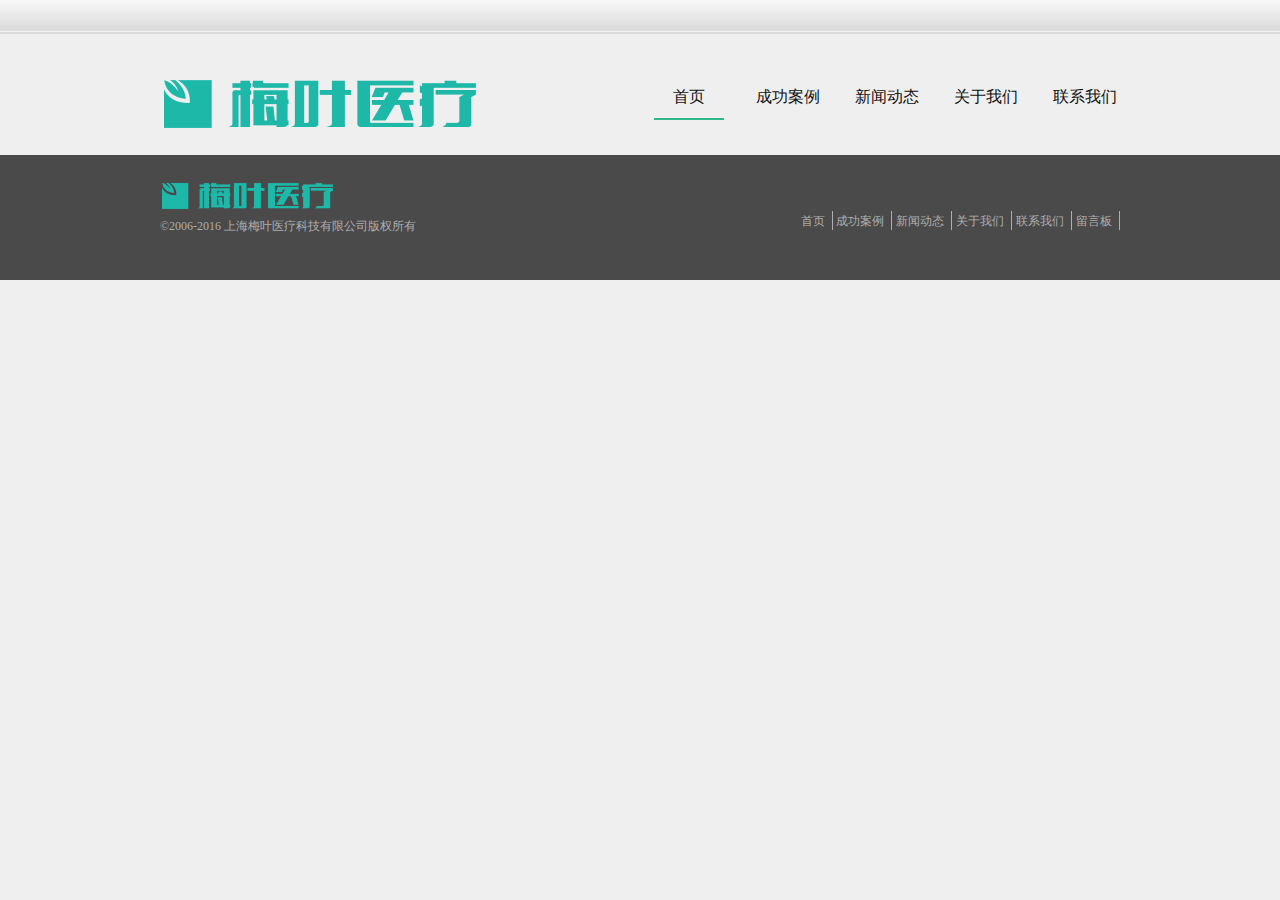
==== index.html @ 851a279c "contact finish" ====
<!DOCTYPE html>
<html lang="en">

<head>
    <meta charset="UTF-8">
    <meta name="description" content="上海梅叶医疗科技有限公司官方首页">
    <meta name="keywords" content="梅叶 医疗 ">
    <title>上海梅叶医疗科技有限公司</title>
    <link rel="stylesheet" href="css/style.css">
    <link rel="stylesheet" href="css/zerogrid.css">
    <script type="text/javascript" src="js/jquery-1.12.0.min.js"></script>
    <script type="text/javascript" src="js/function.js"></script>

    <body>
        <header>
            <div class="TopTable"></div>
            <div class="WebHeader">
                <div class="HeadRow">
                    <div class="logo">
                        <img src="res/logo1.png" alt="logo">
                    </div>
                    <div class="nav">
                        <ul>
                            <li class="active"><a href="index.html">首页</a></li>
                            <li><a href="example.html">成功案例</a></li>
                            <li><a href="news.html">新闻动态</a></li>
                            <li><a href="about.html">关于我们</a></li>
                            <li><a href="contact.html">联系我们</a></li>
                        </ul>
                    </div>
                </div>
            </div>
        </header>
        <section>
        </section>
        <footer>
            <div class="wrap">
                <div class="Lfoot">
                    <img src="res/logo1.png" alt="logo">
                    <br>
                    <p>©2006-2016 上海梅叶医疗科技有限公司版权所有</p>
                </div>
                <div class="Rfoot">
                    <ul>
                        <li><a href="">首页</a></li>
                        <li><a href="">成功案例</a></li>
                        <li><a href="">新闻动态</a></li>
                        <li><a href="">关于我们</a></li>
                        <li><a href="">联系我们</a></li>
                        <li class="lastLi"><a href="">留言板</a></li>
                    </ul>
                </div>
            </div>
        </footer>
    </body>

</html>
---- css/style.css ----
@charset "utf-8"
/* ---------------------------------------------------------------------------- 
/* ------------------------------------Reset----------------------------------- 
/* ---------------------------------------------------------------------------- */

* {
    margin: 0;
    padding: 0;
}

ul {
    list-style: none;
}

a {
    color: #4C4C4C;
    text-decoration: none;
}

a:hover {
    text-decoration: none;
}

/* ---------------------------------------------------------------------------- 
/* ------------------------------------Html-Body------------------------------- 
/* ---------------------------------------------------------------------------- */

body {
    margin: 0px;
    padding: 0px;
    background: #efefef;
    color: #656565;
    font: 14px/22px "Microsoft YaHei", arial, serif;
    font-family: Montserrat, sans-serif;
}

h1,
h2,
h3,
h4,
h5,
h6 {
    font-size: 16px;
    font-family: 'Microsoft yahei', Arial, sans-serif;
    font-weight: 500;
    color: #333;
}

p {
    margin: 0 0 10px;
    height: 20px;
}

.wrap {
    position: relative;
    width: 960px;
    padding: 0;
    margin: 0 auto;
    text-align: left;
}


/* ---------------------------------------------------------------------------- 
/* ------------------------------------header------------------------------- 
/* ---------------------------------------------------------------------------- */

.TopTable {
    height: 35px;
    background: url(../res/topline.gif) repeat;
    width: 100%;
}

.WebHeader {
    width: 100%;
    height: 60px;
}

.HeadRow {
    width: 960px;
    height: 35px;
    margin: 40px auto;
    vertical-align: top;
}

.logo {
    height: 100%;
    display: table;
    float: left;
}

.logo img {
    height: 100%
}

.nav {
    float: right;
    text-align: center;
    display: inline-block;
}

.nav ul {
    margin-top: 8px;
    padding: 0;
}

.nav li {
    width: 70px;
    height: 35px;
    margin-left: 25px;
    display: inline-block;
    cursor: pointer;
}

.nav a {
    font-size: 16px;
    color: #111;
    font-family: 微软雅黑, 宋体;
}

.nav li:hover {
    border-bottom: 2px solid #2fb789;
    line-height: 150%;
}

.nav .active {
    border-bottom: 2px solid #2fb789;
    line-height: 150%;
}

.banner_c {
    width: 100%;
}
/* ---------------------------------------------------------------------------- 
/* ------------------------------------section------------------------------- 
/* ---------------------------------------------------------------------------- */

section{
    margin-top: 20px;
}

.title_2{
    margin-left: 10px;
    width: 70px;
    line-height: 130%;
    text-align: center;
}

.wrap-col{
   margin: 0;

}

.BorderLine{
    height: 5px;
    width: 100%;
}

.MainLine{
    width: 70px;
    float: left;
    z-index: 10;
    border-bottom: 2px solid #218100;
}
.SideLine{
    width: 100%;
    border-top: 2px solid #9c9c9c;
}
.table_0{
    padding: 10px 0 10px 0;
}
.table_1{
    padding: 10px 0 10px 0;
    border-bottom: 1px dashed #9c9c9c;
}

.TableTile{
    height: 30px;
    line-height: 30px;
    vertical-align: bottom;
}
.TableTile img{
    float: left;
}
.service{
    margin: 5px 0 5px;
    height: 20px;
    cursor: pointer;
    line-height: 20px;
}
.service img{
    margin-right: 10px;
}
.service a{
    clear: both;
}
/* ---------------------------------------------------------------------------- 
/* ------------------------------------footer------------------------------- 
/* ---------------------------------------------------------------------------- */
footer{
    height: 125px;
    background-color: #4a4a4a;
}
.Lfoot{
    margin-top: 25px;
    float: left;
}
.Lfoot img{
    height: 30px;
}

footer p,a {

    color: #AEAEAE;
    line-height: 1.8;
    font-size: 12px;
    font-family: "微软雅黑","黑体","新宋体","Arial Unicode MS"
}

.Rfoot{
    margin-top: 40px;
    float: right;
}
.Rfoot li{
    height: 19px;
    line-height: 15px;
    padding-right: 7px;
    display: inline-block;
    border-right: 1px solid #AEAEAE;
}
.Rfoot a{
    margin: 0;
    padding: 0;
}
---- css/zerogrid.css ----
/*
Zerotheme.com | Free Html5 Responsive Templates
Zerogrid - A Single Grid System for Responsive Design
Author: Kimmy
Version : 3.0
Author URI: http://www.zerotheme.com/
*/
/* -------------------------------------------- */
/* ------------------Grid System--------------- */ 
.zerogrid{ width: 960px; position: relative; margin: 0 auto; padding: 0px;}
.zerogrid:after { content: "\0020"; display: block; height: 0; clear: both; visibility: hidden; }

.zerogrid .f-right{float: right!important;}
.zerogrid .f-left{float: left!important;}

.zerogrid .row{}
.zerogrid .row:before,.row:after { content: '\0020'; display: block; overflow: hidden; visibility: hidden; width: 0; height: 0; }
.zerogrid .row:after{clear: both; }
.zerogrid .row{zoom: 1;}

.zerogrid .wrap-col{margin:10px;}

.zerogrid .col-1-2, .zerogrid .col-1-3, .zerogrid .col-2-3, .zerogrid .col-1-4, .zerogrid .col-2-4, .zerogrid .col-3-4, .zerogrid .col-1-5, .zerogrid .col-2-5, .zerogrid .col-3-5, .zerogrid .col-4-5, .zerogrid .col-1-6, .zerogrid .col-2-6, .zerogrid .col-3-6, .zerogrid .col-4-6, .zerogrid .col-5-6{float:left; display: inline-block;}

.zerogrid .col-full{width:100%;}

.zerogrid .col-1-2,.zerogrid .col-1-2-fixed{width:50%;}
.zerogrid .offset-1-2{margin-left: 50%;}

.zerogrid .col-1-3,.zerogrid .col-1-3-fixed{width:33.33%;}
.zerogrid .col-2-3,.zerogrid .col-2-3-fixed{width:66.66%;}
.zerogrid .offset-1-3{margin-left: 33.33%;}
.zerogrid .offset-2-3{margin-left: 66.66%;}

.zerogrid .col-1-4,.zerogrid .col-1-4-fixed{width:25%;}
.zerogrid .col-2-4,.zerogrid .col-2-4-fixed{width:50%;}
.zerogrid .col-3-4,.zerogrid .col-3-4-fixed{width:75%;}
.zerogrid .offset-1-4{margin-left: 25%;}
.zerogrid .offset-2-4{margin-left: 50%;}
.zerogrid .offset-3-4{margin-left: 75%;}

.zerogrid .col-1-5,.zerogrid .col-1-5-fixed{width:20%;}
.zerogrid .col-2-5,.zerogrid .col-2-5-fixed{width:40%;}
.zerogrid .col-3-5,.zerogrid .col-3-5-fixed{width:60%;}
.zerogrid .col-4-5,.zerogrid .col-4-5-fixed{width:80%;}
.zerogrid .offset-1-5{margin-left: 20%;}
.zerogrid .offset-2-5{margin-left: 40%;}
.zerogrid .offset-3-5{margin-left: 60%;}
.zerogrid .offset-4-5{margin-left: 80%;}

.zerogrid .col-1-6,.zerogrid .col-1-6-fixed{width:16.66%;}
.zerogrid .col-2-6,.zerogrid .col-2-6-fixed{width:33.33%;}
.zerogrid .col-3-6,.zerogrid .col-3-6-fixed{width:50%;}
.zerogrid .col-4-6,.zerogrid .col-4-6-fixed{width:66.66%;}
.zerogrid .col-5-6,.zerogrid .col-5-6-fixed{width:83.33%;}
.zerogrid .offset-1-6{margin-left: 16.66%;}
.zerogrid .offset-2-6{margin-left: 33.33%;}
.zerogrid .offset-3-6{margin-left: 50%;}
.zerogrid .offset-4-6{margin-left: 66.66%;}
.zerogrid .offset-5-6{margin-left: 83.33%;}

@media only screen and (min-width: 960px) and (max-width: 1199px) {
	.zerogrid{width:100%;}
}

@media only screen and (min-width: 768px) and (max-width: 959px) {
	.zerogrid{width:768px;}
}

@media only screen and (max-width: 767px) {
	.zerogrid, .zerogrid .col-1-2, .zerogrid .col-1-3, .zerogrid .col-2-3, .zerogrid .col-1-4, .zerogrid .col-2-4, .zerogrid .col-3-4, .zerogrid .col-1-5, .zerogrid .col-2-5, .zerogrid .col-3-5, .zerogrid .col-4-5, .zerogrid .col-1-6, .zerogrid .col-2-6, .zerogrid .col-3-6, .zerogrid .col-4-6, .zerogrid .col-5-6{width:100%;}
	
	.zerogrid .offset-1-2, .zerogrid .offset-1-3, .zerogrid .offset-2-3, .zerogrid .offset-1-4, .zerogrid .offset-2-4, .zerogrid .offset-3-4, .zerogrid .offset-1-5, .zerogrid .offset-2-5, .zerogrid .offset-3-5, .zerogrid .offset-4-5, .zerogrid .offset-1-6, .zerogrid .offset-2-6, .zerogrid .offset-3-6, .zerogrid .offset-4-6, .zerogrid .offset-5-6{margin-left:0;}
}
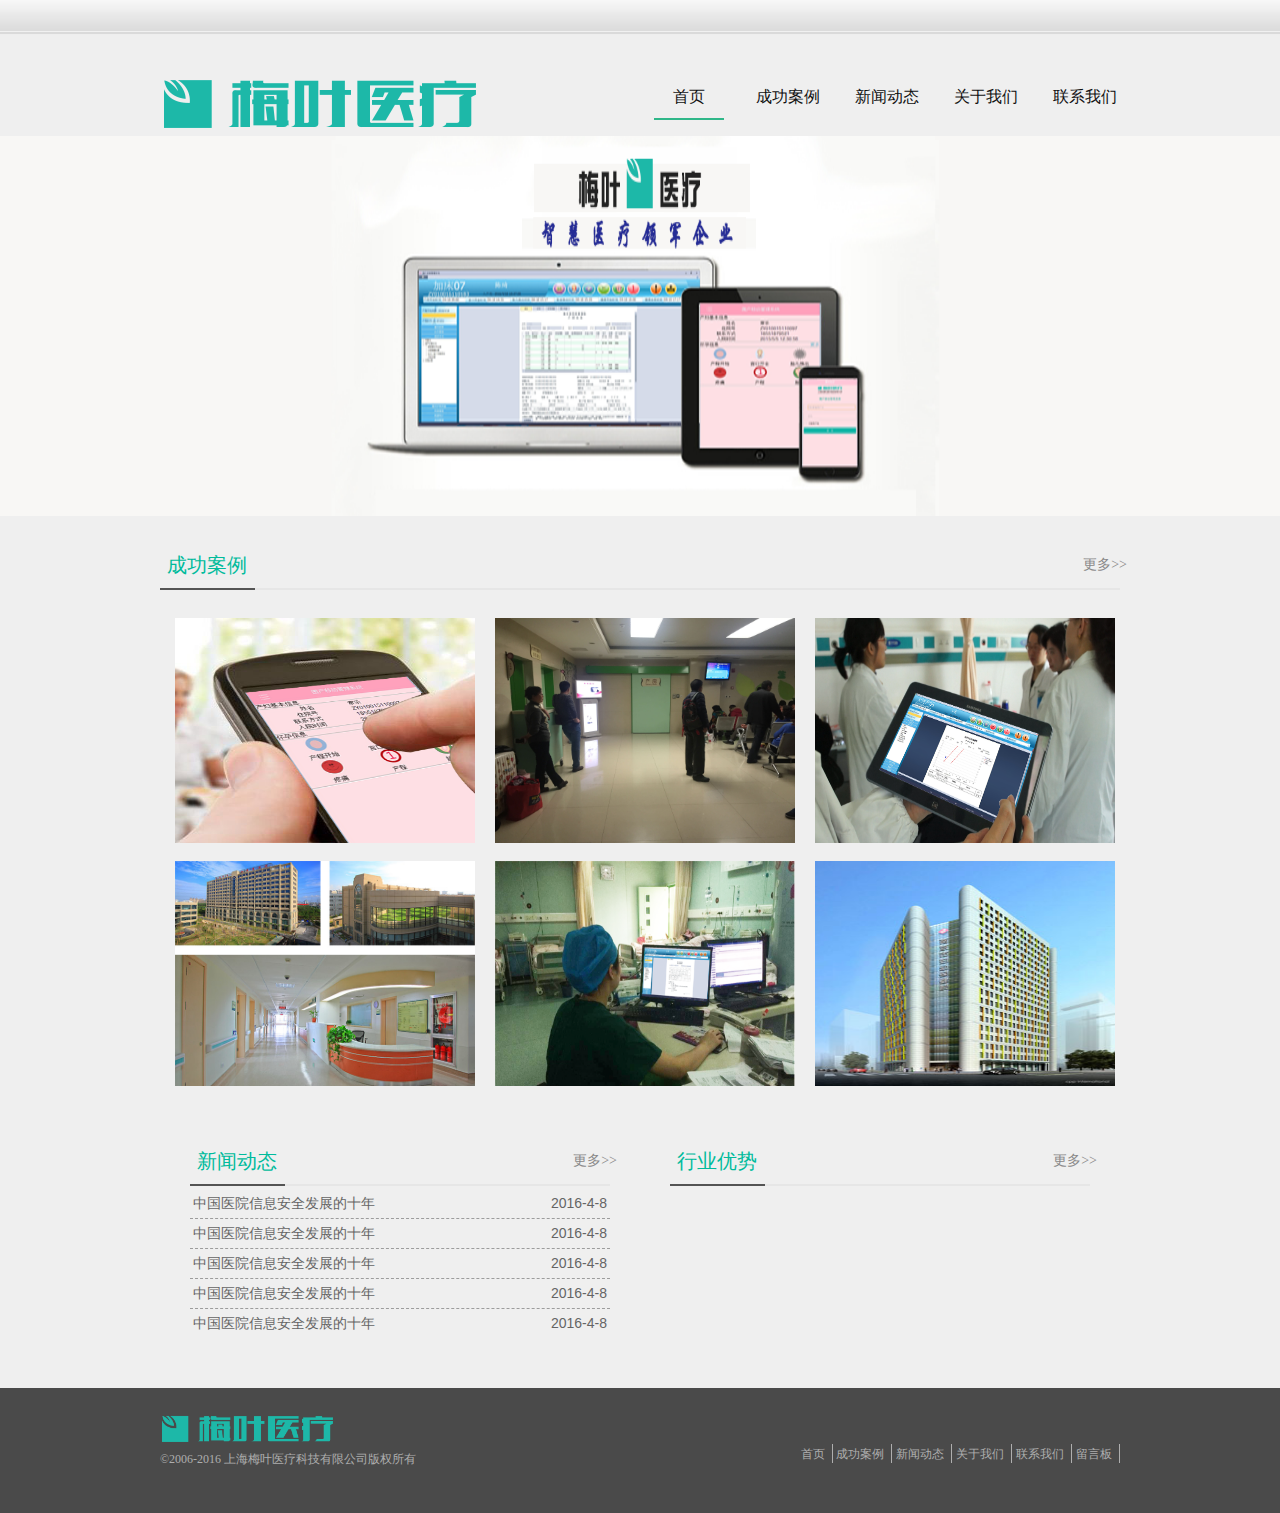
==== commit 28b9670b: "4.22" ====
--- a/index.html
+++ b/index.html
@@ -6,8 +6,8 @@
     <meta name="description" content="上海梅叶医疗科技有限公司官方首页">
     <meta name="keywords" content="梅叶 医疗 ">
     <title>上海梅叶医疗科技有限公司</title>
+    <link rel="stylesheet" href="css/zerogrid.css">
     <link rel="stylesheet" href="css/style.css">
-    <link rel="stylesheet" href="css/zerogrid.css">
     <script type="text/javascript" src="js/jquery-1.12.0.min.js"></script>
     <script type="text/javascript" src="js/function.js"></script>
 
@@ -30,8 +30,154 @@
                     </div>
                 </div>
             </div>
+            <div class="banner">
+		<ul class="imgs">
+			<li><img src="./res/1.png"></li>
+			<li><img src="./res/2.png"></li>
+			<li><img src="./res/3.png"></li>
+	    </ul>        
+	    <!--左右箭头 -->
+		    <div class="btn btn_l">&lt;</div>
+		    <div class="btn btn_r">&gt;</div>
+		</div>
         </header>
         <section>
+            <div class="zerogrid wrap">
+                <div class="title_1"><span>成功案例</span>
+                    <a href="example.html">
+                        <p>更多>></p>
+                    </a>
+                </div>
+                <div class="BorderLine">
+                    <div class="MainLine_b"></div>
+                    <div class="SideLine_b"></div>
+                </div>
+                <div class="content row">
+                    <div class="col-1-3">
+                        <div class="wrap-col">
+                            <div class="item-container">
+                                <a href="#"><img src="res/c1.png" alt="exp1"></a>
+                            </div>
+                            <div class="item-container">
+                                <a href="#"><img src="res/c2.jpg" alt="exp2"></a>
+                            </div>
+                        </div>
+                    </div>
+                    <div class="col-1-3">
+                        <div class="wrap-col">
+                            <div class="item-container">
+                                <a href="#"><img src="res/c3.jpg" alt="exp3"></a>
+                            </div>
+                            <div class="item-container">
+                                <a href="#"><img src="res/c4.png" alt="exp4"></a>
+                            </div>
+                        </div>
+                    </div>
+                    <div class="col-1-3">
+                        <div class="wrap-col">
+                            <div class="item-container">
+                                <a href="#"><img src="res/c5.png" alt="exp5"></a>
+                            </div>
+                            <div class="item-container">
+                                <a href="#"><img src="res/c6.jpg" alt="exp6"></a>
+                            </div>
+                        </div>
+                    </div>
+                </div>
+                <div class="mulColContent">
+                    <div class="col-1-2">
+                        <div class="wrap-col">
+                            <div class="title_1"><span>新闻动态</span>
+                                <a href="example.html">
+                                    <p>更多>></p>
+                                </a>
+                            </div>
+                            <div class="BorderLine">
+                                <div class="MainLine_b"></div>
+                                <div class="SideLine_b"></div>
+                            </div>
+                            <div class="newsTable table_1">
+                                <table>
+                                    <tbody>
+                                        <tr>
+                                            <td class="newsTitle">
+                                                <!-- <a hidefocus='true' href="nd.jsp?id=31&_np=2_307" target=_blank title="汇智绘美 编程未来——2015微软编程之美挑战赛正式开幕"></a> -->
+                                                中国医院信息安全发展的十年</td>
+                                            <td class="newsCalendar">2016-4-8
+                                            </td>
+                                        </tr>
+                                    </tbody>
+                                </table>
+                            </div>
+                            <div class="newsTable table_1">
+                                <table>
+                                    <tbody>
+                                        <tr>
+                                            <td class="newsTitle">
+                                                <!-- <a hidefocus='true' href="nd.jsp?id=31&_np=2_307" target=_blank title="汇智绘美 编程未来——2015微软编程之美挑战赛正式开幕"></a> -->
+                                                中国医院信息安全发展的十年</td>
+                                            <td class="newsCalendar">2016-4-8
+                                            </td>
+                                        </tr>
+                                    </tbody>
+                                </table>
+                            </div>
+                            <div class="newsTable table_1">
+                                <table>
+                                    <tbody>
+                                        <tr>
+                                            <td class="newsTitle">
+                                                <!-- <a hidefocus='true' href="nd.jsp?id=31&_np=2_307" target=_blank title="汇智绘美 编程未来——2015微软编程之美挑战赛正式开幕"></a> -->
+                                                中国医院信息安全发展的十年</td>
+                                            <td class="newsCalendar">2016-4-8
+                                            </td>
+                                        </tr>
+                                    </tbody>
+                                </table>
+                            </div>
+                            <div class="newsTable table_1">
+                                <table>
+                                    <tbody>
+                                        <tr>
+                                            <td class="newsTitle">
+                                                <!-- <a hidefocus='true' href="nd.jsp?id=31&_np=2_307" target=_blank title="汇智绘美 编程未来——2015微软编程之美挑战赛正式开幕"></a> -->
+                                                中国医院信息安全发展的十年</td>
+                                            <td class="newsCalendar">2016-4-8
+                                            </td>
+                                        </tr>
+                                    </tbody>
+                                </table>
+                            </div>
+                            <div class="newsTable table_0">
+                                <table>
+                                    <tbody>
+                                        <tr>
+                                            <td class="newsTitle">
+                                                <!-- <a hidefocus='true' href="nd.jsp?id=31&_np=2_307" target=_blank title="汇智绘美 编程未来——2015微软编程之美挑战赛正式开幕"></a> -->
+                                                中国医院信息安全发展的十年</td>
+                                            <td class="newsCalendar">2016-4-8
+                                            </td>
+                                        </tr>
+                                    </tbody>
+                                </table>
+                            </div>
+                        </div>
+                    </div>
+                    <div class="col-1-2">
+                        <div class="wrap-col">
+                            <div class="title_1"><span>行业优势</span>
+                                <a href="example.html">
+                                    <p>更多>></p>
+                                </a>
+                            </div>
+                            <div class="BorderLine">
+                                <div class="MainLine_b"></div>
+                                <div class="SideLine_b"></div>
+                            </div>
+                        </div>
+                    </div>
+                </div>
+            </div>
         </section>
         <footer>
             <div class="wrap">
@@ -42,11 +188,11 @@
                 </div>
                 <div class="Rfoot">
                     <ul>
-                        <li><a href="">首页</a></li>
-                        <li><a href="">成功案例</a></li>
-                        <li><a href="">新闻动态</a></li>
-                        <li><a href="">关于我们</a></li>
-                        <li><a href="">联系我们</a></li>
+                        <li><a href="#">首页</a></li>
+                        <li><a href="#">成功案例</a></li>
+                        <li><a href="#">新闻动态</a></li>
+                        <li><a href="#">关于我们</a></li>
+                        <li><a href="#">联系我们</a></li>
                         <li class="lastLi"><a href="">留言板</a></li>
                     </ul>
                 </div>
--- a/css/zerogrid.css
+++ b/css/zerogrid.css
@@ -7,7 +7,7 @@
 */
 /* -------------------------------------------- */
 /* ------------------Grid System--------------- */ 
-.zerogrid{ width: 960px; position: relative; margin: 0 auto; padding: 0px;}
+.zerogrid{ width: 1200px; position: relative; margin: 0 auto; padding: 0px;}
 .zerogrid:after { content: "\0020"; display: block; height: 0; clear: both; visibility: hidden; }
 
 .zerogrid .f-right{float: right!important;}
--- a/css/style.css
+++ b/css/style.css
@@ -20,6 +20,17 @@
 a:hover {
     text-decoration: none;
 }
+
+.clearfix:after,
+.clearfix:before {
+    clear: both;
+    content: '\0020';
+    display: block;
+    visibility: hidden;
+    width: 0;
+    height: 0;
+}
+
 
 /* ---------------------------------------------------------------------------- 
 /* ------------------------------------Html-Body------------------------------- 
@@ -127,107 +138,275 @@
     line-height: 150%;
 }
 
+
+/* ---------------------------------------------------------------------------- 
+/* -------------------------------------banner--------------------------------- 
+/* ---------------------------------------------------------------------------- */
+
+.banner {
+    width: 100%;
+    margin: 0 auto;
+    overflow: hidden;
+    position: relative;
+}
+
+.imgs {
+    margin: 0;
+    padding: 0;
+    margin-left: 0;
+}
+
+.imgs img {
+    width: 100%;
+    height: 380px;
+}
+
+.banner .imgs li {
+    display: none;
+}
+
+.banner .imgs li.on {
+    display: block;
+}
+
+.banner .imgs li {
+    margin: 0;
+    float: left;
+}
+
+.banner .btn {
+    -webkit-transition: all 0.6s ease;
+    /*Safari and Chrome*/
+    -moz-transition: all 0.6s ease;
+    /*Firefox*/
+    -ms-transition: all 0.6s ease;
+    /*IE 9*/
+    -o-transition: all 0.6s ease;
+    /*Opera*/
+    transition: all 0.6s ease;
+}
+
+.banner .btn {
+    display: block;
+    width: 40px;
+    height: 80px;
+    background: rgba(3, 3, 3, 0.2);
+    position: absolute;
+    top: 50%;
+    margin-top: -25px;
+    cursor: pointer;
+    text-align: center;
+    line-height: 80px;
+    color: #FFF;
+    font-size: 80px;
+    font-family: "宋体";
+    opacity: 0;
+    filter: Alpha(opacity=0);
+    /* IE8 以及更早的浏览器 */
+}
+
+.banner:hover .btn {
+    opacity: 1;
+    filter: Alpha(opacity=1);
+    /* IE8 以及更早的浏览器 */
+}
+
+.banner .btn_l {
+    left: 0;
+}
+
+.banner .btn_r {
+    right: 0;
+}
+
 .banner_c {
     width: 100%;
 }
+
+
 /* ---------------------------------------------------------------------------- 
 /* ------------------------------------section------------------------------- 
 /* ---------------------------------------------------------------------------- */
 
-section{
+.row {
+    margin: 10px 0 10px;
+}
+
+.title_1 {
     margin-top: 20px;
-}
-
-.title_2{
+    margin-left: 7px;
+    width: 100%;
+    line-height: 100%;
+    text-align: left;
+}
+
+.title_1 span {
+    line-height: 46px;
+    color: #00bb9c;
+    font-family: 微软雅黑;
+    font-weight: normal;
+    font-size: 20px;
+    display: inline;
+}
+
+.title_1 p {
+    line-height: 46px;
+    float: right;
+    color: #898888;
+    font-size: 14px;
+    display: inline;
+}
+
+.title_2 {
     margin-left: 10px;
     width: 70px;
     line-height: 130%;
     text-align: center;
 }
 
-.wrap-col{
-   margin: 0;
-
-}
-
-.BorderLine{
+.BorderLine {
     height: 5px;
     width: 100%;
 }
 
-.MainLine{
+.MainLine {
     width: 70px;
     float: left;
     z-index: 10;
     border-bottom: 2px solid #218100;
 }
-.SideLine{
+
+.MainLine_b {
+    width: 95px;
+    float: left;
+    z-index: 10;
+    border-bottom: 2px solid #545454;
+}
+
+.SideLine {
     width: 100%;
     border-top: 2px solid #9c9c9c;
 }
-.table_0{
+
+.SideLine_b {
+    width: 100%;
+    border-top: 2px solid #e6e6e6;
+}
+
+.table_0 {
     padding: 10px 0 10px 0;
 }
-.table_1{
+
+.table_1 {
     padding: 10px 0 10px 0;
     border-bottom: 1px dashed #9c9c9c;
 }
 
-.TableTile{
+.TableTile {
     height: 30px;
     line-height: 30px;
     vertical-align: bottom;
 }
-.TableTile img{
-    float: left;
-}
-.service{
+
+.TableTile img {
+    float: left;
+}
+
+.service {
     margin: 5px 0 5px;
     height: 20px;
     cursor: pointer;
     line-height: 20px;
 }
-.service img{
+
+.service img {
     margin-right: 10px;
 }
-.service a{
-    clear: both;
-}
+
+
+/* ---------------------------------------------------------------------------- 
+/* ------------------------------------content------------------------------- 
+/* ---------------------------------------------------------------------------- */
+
+.content img {
+    width: 300px;
+    height: 225px;
+    margin: 5px;
+}
+
+.mulColContent .wrap-col {
+    margin: 10px 30px;
+}
+
+.newsTable {
+    padding: 0;
+}
+
+.newsTable table {
+    width: 100%
+}
+
+.newsTable td {
+    vertical-align: top;
+}
+
+.newsTitle {
+    height: 23px;
+    line-height: 23px;
+    cursor: pointer;
+}
+
+.newsCalendar {
+    height: 23px;
+    line-height: 23px;
+    width: 89px;
+    cursor: pointer;
+    text-align: right;
+}
+
+
 /* ---------------------------------------------------------------------------- 
 /* ------------------------------------footer------------------------------- 
 /* ---------------------------------------------------------------------------- */
-footer{
+
+footer {
+    margin-top: 40px;
     height: 125px;
+    width: 100%;
     background-color: #4a4a4a;
 }
-.Lfoot{
+
+.Lfoot {
     margin-top: 25px;
     float: left;
 }
-.Lfoot img{
+
+.Lfoot img {
     height: 30px;
 }
 
-footer p,a {
-
+footer p,
+a {
     color: #AEAEAE;
     line-height: 1.8;
     font-size: 12px;
-    font-family: "微软雅黑","黑体","新宋体","Arial Unicode MS"
-}
-
-.Rfoot{
+    font-family: "微软雅黑", "黑体", "新宋体", "Arial Unicode MS"
+}
+
+.Rfoot {
     margin-top: 40px;
     float: right;
 }
-.Rfoot li{
+
+.Rfoot li {
     height: 19px;
     line-height: 15px;
     padding-right: 7px;
     display: inline-block;
     border-right: 1px solid #AEAEAE;
 }
-.Rfoot a{
+
+.Rfoot a {
     margin: 0;
     padding: 0;
 }
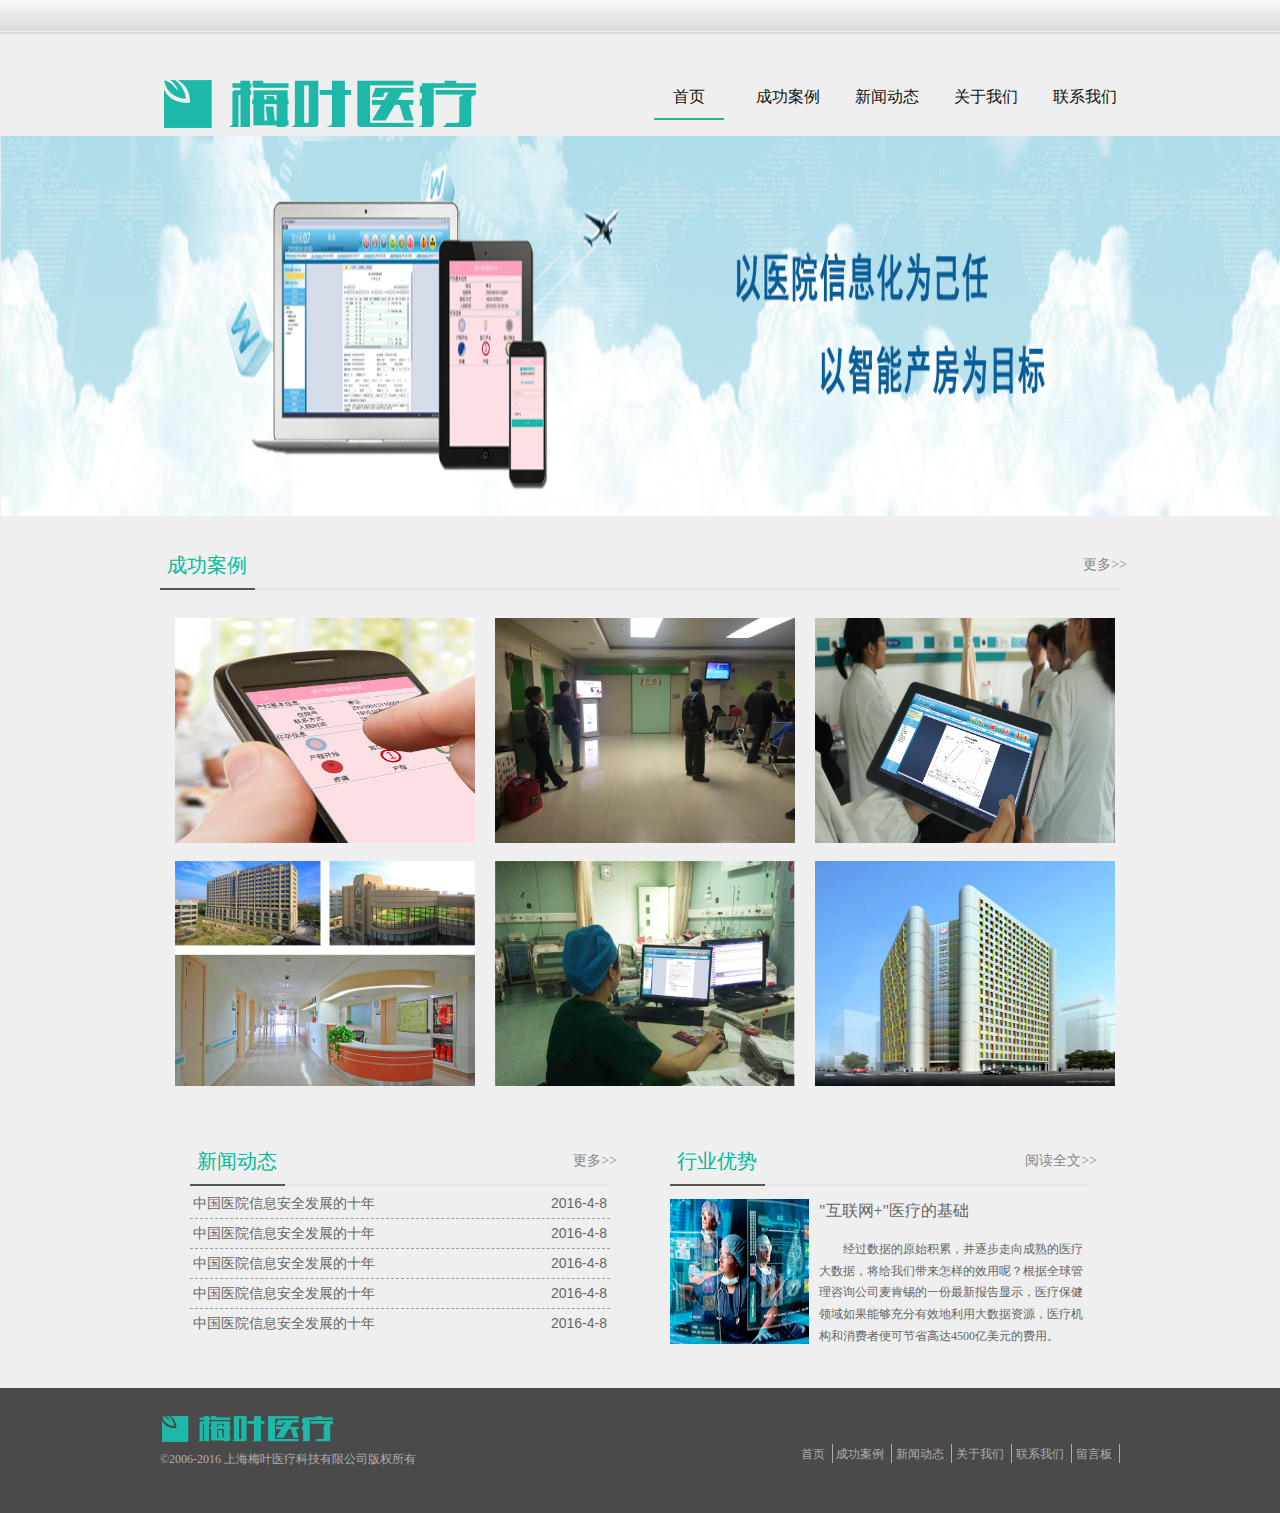
==== commit 4287ebe6: "about done" ====
--- a/index.html
+++ b/index.html
@@ -32,9 +32,9 @@
             </div>
             <div class="banner">
 		<ul class="imgs">
-			<li><img src="./res/1.png"></li>
-			<li><img src="./res/2.png"></li>
-			<li><img src="./res/3.png"></li>
+			<li><img src="./res/banner/1.png"></li>
+			<li><img src="./res/banner/2.png"></li>
+			<li><img src="./res/banner/3.png"></li>
 	    </ul>        
 	    <!--左右箭头 -->
 		    <div class="btn btn_l">&lt;</div>
@@ -88,7 +88,7 @@
                     <div class="col-1-2">
                         <div class="wrap-col">
                             <div class="title_1"><span>新闻动态</span>
-                                <a href="example.html">
+                                <a href="news.html">
                                     <p>更多>></p>
                                 </a>
                             </div>
@@ -166,13 +166,21 @@
                     <div class="col-1-2">
                         <div class="wrap-col">
                             <div class="title_1"><span>行业优势</span>
-                                <a href="example.html">
-                                    <p>更多>></p>
+                                <a href="article_2_1.html">
+                                    <p>阅读全文>></p>
                                 </a>
                             </div>
                             <div class="BorderLine">
                                 <div class="MainLine_b"></div>
                                 <div class="SideLine_b"></div>
+                            </div>
+                            <div class="advs">
+                            	<img src="res/advantage/pic.png" alt="pic">
+                            	<div class="advsContent">	
+                            		<p><span>"互联网+"医疗的基础</span></p>
+                            		<p><br></p>
+                            		<p>　　经过数据的原始积累，并逐步走向成熟的医疗大数据，将给我们带来怎样的效用呢？根据全球管理咨询公司麦肯锡的一份最新报告显示，医疗保健领域如果能够充分有效地利用大数据资源，医疗机构和消费者便可节省高达4500亿美元的费用。</p>
+                            	</div>
                             </div>
                         </div>
                     </div>
--- a/css/style.css
+++ b/css/style.css
@@ -60,6 +60,7 @@
 p {
     margin: 0 0 10px;
     height: 20px;
+    font-family: "微软雅黑","黑体","新宋体","Arial Unicode MS";
 }
 
 .wrap {
@@ -322,8 +323,38 @@
 .service img {
     margin-right: 10px;
 }
-
-
+/* ---------------------------------------------------------------------------- 
+/* ------------------------------------section-about-------------------------- 
+/* ---------------------------------------------------------------------------- */
+.tabBtn{
+    height: 45px;
+    width: 100%;
+    line-height: 45px;
+    border-right: 1px solid #d7d7d7;
+    border-bottom: 1px solid #d7d7d7;
+    text-align: center;
+    background: #fff;
+}
+
+.tabBtn span{
+    color: #333;
+    font-size: 12px;
+    sfont-family: "微软雅黑","宋体";
+    cursor: default;
+}
+
+.tabTable .on{
+    background: #33BF8E;  
+}
+.tabTable .on span{
+    color: #fff;
+}
+.article article{
+    display: none;
+}
+.article article.on{
+    display: block;
+}
 /* ---------------------------------------------------------------------------- 
 /* ------------------------------------content------------------------------- 
 /* ---------------------------------------------------------------------------- */
@@ -363,7 +394,43 @@
     cursor: pointer;
     text-align: right;
 }
-
+.advs{
+    margin-top: 10px;
+}
+.advs img{
+    width: 139px;
+    height: 145px;
+    vertical-align: top;
+        margin-right: 10px;
+    float: left;
+
+}
+.advsContent{
+    line-height: 1.8;
+    padding: 0;
+    white-space: normal;
+    word-wrap: break-word;
+    word-break: normal;
+    overflow: hidden;
+    width: 100%;
+    text-align: left;
+    display: inline;
+}
+.advsContent p{
+    margin: 0;
+    font-size: 12px;
+}
+.advsContent span{
+    font-size: 16px;
+    line-height: 1.5em;
+}
+.advs img{
+    width: 139px;
+    height: 145px;
+    vertical-align: top;
+    float: left;
+
+}
 
 /* ---------------------------------------------------------------------------- 
 /* ------------------------------------footer------------------------------- 
